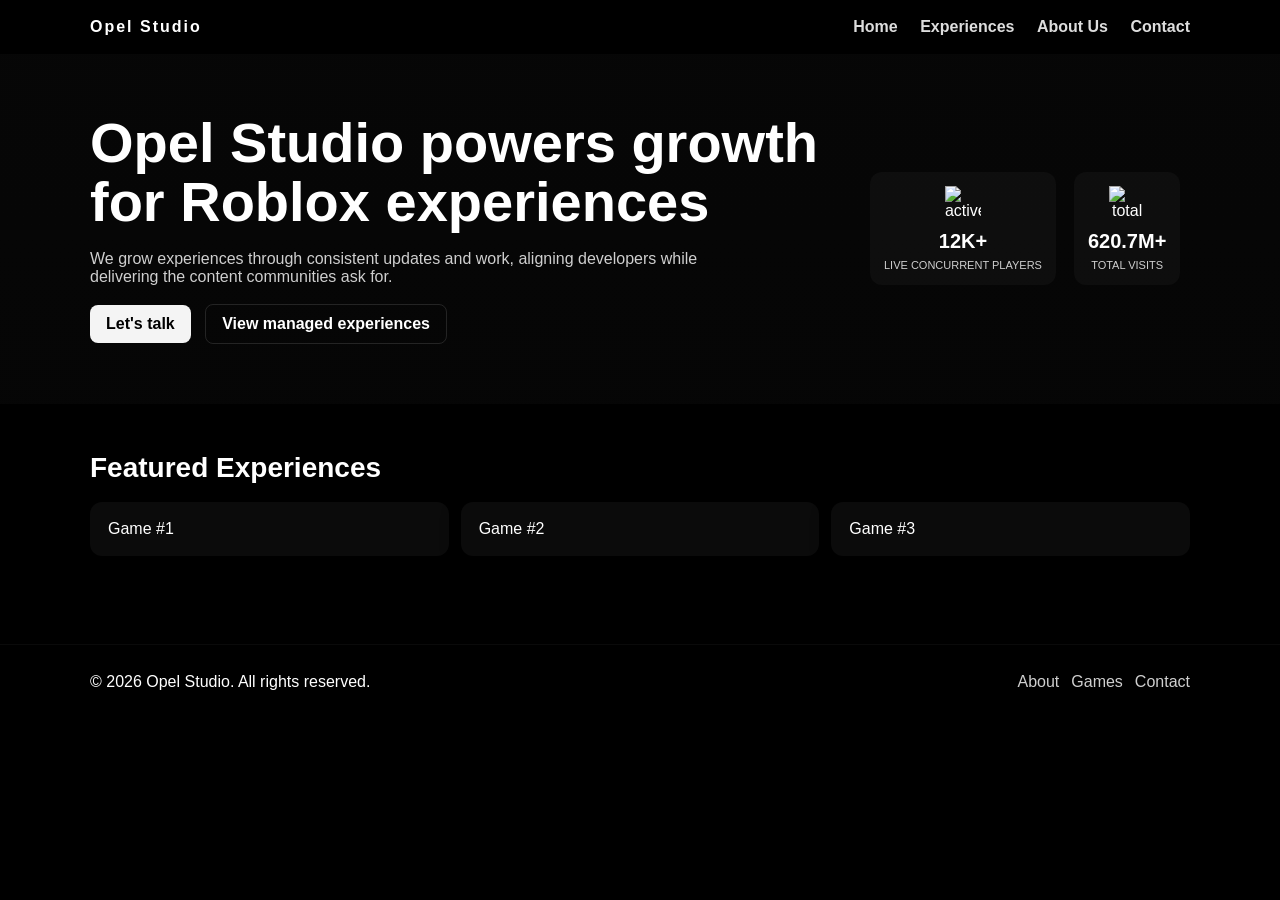
==== index.html @ bd3140bf "Add files via upload" ====
<!DOCTYPE html>
<html lang="en">
<head>
    <meta charset="utf-8">
    <meta name="viewport" content="width=device-width, initial-scale=1">
    <title>First CSS Test</title>
    <link rel="stylesheet" href="style.css">
</head>
<body>
    <header class="site-header">
        <div class="container">
            <a class="logo" href="index.html">
                <img src="https://nordicgames.dev/logo.svg" alt="Nordic Studio logo" onerror="this.style.display='none'">
                <span class="site-title">Opel Studio</span>
            </a>
            <nav class="main-nav">
                <a href="index.html">Home</a>
                <a href="experiences.html">Experiences</a>
                <a href="about.html">About Us</a>
                <a href="contact.html">Contact</a>
            </nav>
        </div>
    </header>

    <main>
        <section class="hero">
            <div class="container hero-inner">
                <div class="hero-copy">
                    <h1>Opel Studio powers growth for Roblox experiences</h1>
                    <p class="hero-sub">We grow experiences through consistent updates and work, aligning developers while delivering the content communities ask for.</p>
                    <div class="hero-cta">
                        <a class="btn" href="contact.html">Let's talk</a>
                        <a class="btn ghost" href="experiences.html">View managed experiences</a>
                    </div>
                </div>
                <div class="hero-stats">
                    <div class="stat"><img src="https://nordicgames.dev/ccu.png" alt="active players"><div class="stat-num">12K+</div><div class="stat-label">LIVE CONCURRENT PLAYERS</div></div>
                    <div class="stat"><img src="https://nordicgames.dev/play.png" alt="total visits"><div class="stat-num">620.7M+</div><div class="stat-label">TOTAL VISITS</div></div>
                </div>
            </div>
        </section>

        <section class="portfolio container">
            <h2>Featured Experiences</h2>
            <div class="grid">
                <a class="card" href="https://tse2.mm.bing.net/th/id/OIP.yTwU8PWSsUjAcTZhjfIxRQHaBm?rs=1&pid=ImgDetMain&o=7&rm=3">Game #1</a>
                <a class="card" href="https://tse2.mm.bing.net/th/id/OIP.yTwU8PWSsUjAcTZhjfIxRQHaBm?rs=1&pid=ImgDetMain&o=7&rm=3">Game #2</a>
                <a class="card" href="https://tse2.mm.bing.net/th/id/OIP.yTwU8PWSsUjAcTZhjfIxRQHaBm?rs=1&pid=ImgDetMain&o=7&rm=3">Game #3</a>
            </div>
        </section>
    </main>

    <footer class="site-footer">
        <div class="container">
            <div>© 2026 Opel Studio. All rights reserved.</div>
            <nav class="footer-nav"><a href="/about">About</a><a href="experiences.html">Games</a><a href="contact.html">Contact</a></nav>
        </div>
    </footer>
</body>
</html>
---- style.css ----
/* Basic page reset */
html, body { height: 100%; }
body {
	margin: 0;
	background-color: #000;
	font-family: Arial, Helvetica, sans-serif;
	color: #fff;
}

.image-container {
	position: relative;
	width: 100%;
	max-width: 1200px;
	height: 400px;
	margin: 0 auto;
	overflow: hidden;
}

.bg-image {
	position: absolute;
	inset: 0;
	background-image: url('https://images.mobi.gg/uploads/2023/11/993/banner-roblox.webp');
	background-size: cover;
	background-position: center;
	transform: scale(1.5);
	filter: blur(2px) brightness(0.45);
}

.overlay-text {
	position: absolute;
	top: 50%;
	left: 50%;
	transform: translate(-50%, -50%);
	z-index: 1;
	text-align: center;
	font-weight: 700;
	font-size: clamp(24px, 6vw, 60px);
	padding: 0 1rem;
	text-shadow: 0 2px 6px rgba(0,0,0,0.6);
}

/* Responsive tweaks */
@media (max-width: 480px) {
	.image-container { height: 260px; }
}

/* New layout styles for Nordic-like site */
.container { max-width: 1100px; margin: 0 auto; padding: 0 20px; }
.site-header { background: transparent; padding: 18px 0; position: sticky; top: 0; z-index: 50; }
.site-header .container { display:flex; align-items:center; justify-content:space-between; }
.logo { display:flex; align-items:center; gap:12px; color:#fff; text-decoration:none; }
.logo img { height:36px; display:block; }
.site-title { font-weight:700; letter-spacing:2px; }
.main-nav a { color:#ddd; margin-left:18px; text-decoration:none; font-weight:600; }

.hero { padding: 60px 0; background: linear-gradient(180deg, rgba(7,7,7,0.9), rgba(6,6,6,0.95)); }
.hero-inner { display:flex; gap:40px; align-items:center; }
.hero-copy { flex:1; }
.hero h1 { font-size: clamp(28px, 4.8vw, 56px); margin:0 0 18px; line-height:1.05; }
.hero-sub { color:#cfcfcf; max-width:620px; margin-bottom:18px; }
.hero-cta .btn { display:inline-block; background:#f4f4f4; color:#000; padding:10px 16px; border-radius:8px; text-decoration:none; margin-right:10px; font-weight:700; }
.hero-cta .btn.ghost { background:transparent; color:#fff; border:1px solid rgba(255,255,255,0.12); }

.hero-stats { display:flex; gap:18px; width:320px; flex-shrink:0; }
.stat { background: rgba(255,255,255,0.03); padding:14px; border-radius:12px; text-align:center; }
.stat img { width:36px; height:36px; display:block; margin:0 auto 8px; }
.stat-num { font-size:20px; font-weight:800; }
.stat-label { font-size:11px; color:#cfcfcf; margin-top:6px; }

.portfolio { padding:48px 0; }
.portfolio h2 { margin:0 0 18px; font-size:28px; }
.grid { display:grid; grid-template-columns: repeat(auto-fit,minmax(220px,1fr)); gap:12px; }
.card { display:block; background:#0b0b0b; padding:18px; border-radius:12px; color:#fff; text-decoration:none; box-shadow: 0 6px 18px rgba(0,0,0,0.6); }

.site-footer { padding:28px 0; border-top:1px solid rgba(255,255,255,0.04); margin-top:40px; }
.site-footer .container { display:flex; justify-content:space-between; align-items:center; }
.footer-nav a { color:#cfcfcf; margin-left:12px; text-decoration:none; }

@media (max-width: 880px) {
	.hero-inner { flex-direction:column; align-items:flex-start; }
	.hero-stats { width:100%; display:flex; justify-content:space-between; }
}

/* Utility */
.text-center { text-align: center; }
.text-size { font-size: clamp(1px, 8vw, 80px); }
center-img { display: block; margin: 10 auto; }

/* Experiences Grid */
.experiences-grid {
  display: grid;
  grid-template-columns: repeat(3, 1fr);
  gap: 24px;
  margin: 40px 0;
}

.exp-card {
  display: block;
  text-decoration: none;
  color: #fff;
  border-radius: 16px;
  overflow: hidden;
  background: #0a0a0a;
  border: 1px solid rgba(255, 255, 255, 0.1);
  transition: transform 0.3s ease, box-shadow 0.3s ease, border-color 0.3s ease;
  cursor: pointer;
}

.exp-card:hover {
  transform: scale(1.06);
  box-shadow: 0 12px 32px rgba(0, 150, 255, 0.3);
  border-color: rgba(0, 150, 255, 0.5);
}

.exp-card img {
  width: 100%;
  height: 200px;
  object-fit: cover;
  display: block;
}

.card-info {
  padding: 16px;
}

.card-info h3 {
  margin: 0 0 6px;
  font-size: 16px;
  font-weight: 600;
}

.creator {
  margin: 0 0 10px;
  font-size: 13px;
  color: #bbb;
}

.stats {
  font-size: 12px;
  color: #999;
}

.stats span {
  margin-right: 12px;
}

@media (max-width: 1024px) {
  .experiences-grid {
    grid-template-columns: repeat(2, 1fr);
  }
}

@media (max-width: 640px) {
  .experiences-grid {
    grid-template-columns: 1fr;
  }
}

/* Contact Page Styles */
.contact-section {
  padding: 60px 0;
  background: #000;
}

.contact-container {
  display: grid;
  grid-template-columns: 1fr 1fr;
  gap: 60px;
  align-items: start;
}

.contact-label {
  display: inline-block;
  font-size: 12px;
  letter-spacing: 2px;
  color: #888;
  margin-bottom: 16px;
}

.contact-left h1 {
  font-size: clamp(28px, 4vw, 48px);
  margin: 0 0 18px;
  line-height: 1.1;
}

.contact-desc {
  color: #bbb;
  line-height: 1.6;
  margin-bottom: 32px;
}

.contact-methods {
  display: flex;
  flex-direction: column;
  gap: 16px;
  margin-bottom: 32px;
}

.contact-method {
  display: flex;
  gap: 16px;
  padding: 18px;
  border: 1px solid rgba(255, 255, 255, 0.1);
  border-radius: 12px;
  text-decoration: none;
  color: #fff;
  transition: border-color 0.3s ease;
}

.contact-method:hover {
  border-color: rgba(0, 150, 255, 0.5);
}

.email-method {
  cursor: default;
}

.email-method:hover {
  border-color: rgba(255, 255, 255, 0.1);
}

.method-icon {
  font-size: 32px;
  flex-shrink: 0;
}

.method-content h3 {
  margin: 0 0 6px;
  font-size: 16px;
}

.method-content p {
  margin: 0;
  font-size: 13px;
  color: #bbb;
}

.method-content small {
  color: #888;
  display: block;
  margin-top: 4px;
}

.help-box {
  border: 1px solid rgba(255, 255, 255, 0.1);
  border-radius: 12px;
  padding: 24px;
  background: rgba(255, 255, 255, 0.02);
}

.help-box h3 {
  margin: 0 0 16px;
  font-size: 16px;
}

.help-box ul {
  list-style: none;
  padding: 0;
  margin: 0;
}

.help-box li {
  font-size: 14px;
  color: #bbb;
  line-height: 1.6;
  margin-bottom: 12px;
  padding-left: 20px;
  position: relative;
}

.help-box li:before {
  content: "•";
  color: #0096ff;
  position: absolute;
  left: 0;
}

/* Form Styles */
.contact-right {
  position: sticky;
  top: 100px;
}

.form-box {
  border: 1px solid rgba(255, 255, 255, 0.1);
  border-radius: 12px;
  padding: 32px;
  background: rgba(255, 255, 255, 0.02);
}

.form-box h2 {
  margin: 0 0 10px;
  font-size: 20px;
}

.form-desc {
  color: #bbb;
  font-size: 13px;
  margin-bottom: 24px;
  line-height: 1.6;
}

form {
  display: flex;
  flex-direction: column;
}

.form-row {
  display: grid;
  grid-template-columns: 1fr 1fr;
  gap: 16px;
  margin-bottom: 16px;
}

.form-group {
  display: flex;
  flex-direction: column;
  margin-bottom: 16px;
}

.form-group label {
  font-size: 13px;
  font-weight: 600;
  margin-bottom: 8px;
  color: #fff;
}

.form-group input,
.form-group select,
.form-group textarea {
  background: rgba(255, 255, 255, 0.05);
  border: 1px solid rgba(255, 255, 255, 0.1);
  color: #fff;
  padding: 10px 12px;
  border-radius: 8px;
  font-family: inherit;
  font-size: 13px;
}

.form-group input::placeholder,
.form-group textarea::placeholder {
  color: rgba(255, 255, 255, 0.3);
}

.form-group input:focus,
.form-group select:focus,
.form-group textarea:focus {
  outline: none;
  border-color: rgba(0, 150, 255, 0.5);
  background: rgba(0, 150, 255, 0.05);
}

.form-group textarea {
  resize: vertical;
  font-family: inherit;
}

.form-note {
  font-size: 12px;
  color: #888;
  margin: 12px 0;
}

.submit-btn {
  background: #444;
  color: #fff;
  border: none;
  padding: 12px 24px;
  border-radius: 8px;
  font-weight: 700;
  letter-spacing: 1px;
  cursor: pointer;
  transition: background 0.3s ease;
  margin-top: 8px;
}

.submit-btn:hover {
  background: #555;
}

/* Responsive */
@media (max-width: 1024px) {
  .contact-container {
    grid-template-columns: 1fr;
    gap: 40px;
  }
  
  .contact-right {
    position: static;
  }
}

@media (max-width: 640px) {
  .form-row {
    grid-template-columns: 1fr;
  }
}

/* About Page Styles */
.about-hero {
  position: relative;
  height: 500px;
  display: flex;
  align-items: center;
  justify-content: center;
  overflow: hidden;
  background: #000;
}

.about-hero-bg {
  position: absolute;
  inset: 0;
  background-size: cover;
  background-position: center;
  opacity: 0.25;
  z-index: 0;
}

.about-hero-bg::after {
  content: '';
  position: absolute;
  inset: 0;
  background: linear-gradient(180deg, rgba(0, 0, 0, 0.6), rgba(0, 0, 0, 0.8));
}

.about-hero-content {
  position: relative;
  z-index: 1;
  text-align: center;
}

.about-label {
  display: inline-block;
  font-size: 12px;
  letter-spacing: 2px;
  color: #888;
  margin-bottom: 16px;
}

.about-hero h1 {
  font-size: clamp(36px, 5vw, 56px);
  margin: 0 0 16px;
  line-height: 1.1;
}

.about-subtitle {
  color: #bbb;
  font-size: 18px;
  margin: 0 0 24px;
  max-width: 600px;
  margin-left: auto;
  margin-right: auto;
  line-height: 1.5;
}

.btn-primary {
  display: inline-block;
  background: #0096ff;
  color: #fff;
  padding: 12px 28px;
  border-radius: 8px;
  text-decoration: none;
  font-weight: 700;
  transition: background 0.3s ease;
}

.btn-primary:hover {
  background: #0078cc;
}

/* Studio Section */
.studio-section {
  padding: 80px 0;
  background: #000;
}

.studio-label {
  display: inline-block;
  font-size: 12px;
  letter-spacing: 2px;
  color: #888;
  margin-bottom: 16px;
}

.studio-section h2 {
  font-size: clamp(32px, 4vw, 48px);
  margin: 0 0 24px;
  line-height: 1.1;
}

.studio-desc {
  color: #bbb;
  font-size: 16px;
  line-height: 1.7;
  margin-bottom: 48px;
  max-width: 700px;
}

/* Service Cards */
.service-cards {
  display: grid;
  grid-template-columns: repeat(3, 1fr);
  gap: 24px;
  margin-top: 40px;
}

.service-card {
  border: 1px solid rgba(255, 255, 255, 0.1);
  border-radius: 12px;
  padding: 32px;
  background: rgba(255, 255, 255, 0.02);
  transition: border-color 0.3s ease, background 0.3s ease;
}

.service-card:hover {
  border-color: rgba(0, 150, 255, 0.5);
  background: rgba(0, 150, 255, 0.05);
}

.service-icon {
  font-size: 40px;
  margin-bottom: 16px;
}

.service-card h3 {
  font-size: 18px;
  margin: 0 0 12px;
  font-weight: 700;
}

.service-card p {
  color: #bbb;
  font-size: 14px;
  line-height: 1.6;
  margin: 0;
}

/* CTA Section */
.cta-section {
  padding: 60px 0;
  background: #000;
}

.cta-box {
  border: 1px solid rgba(255, 255, 255, 0.1);
  border-radius: 12px;
  padding: 48px;
  background: rgba(255, 255, 255, 0.02);
  text-align: center;
}

.cta-box h2 {
  font-size: 32px;
  margin: 0 0 12px;
}

.cta-box p {
  color: #bbb;
  font-size: 16px;
  margin: 0 0 24px;
  max-width: 500px;
  margin-left: auto;
  margin-right: auto;
}

.cta-btn {
  display: inline-block;
  background: #444;
  color: #fff;
  padding: 12px 24px;
  border-radius: 8px;
  text-decoration: none;
  font-weight: 700;
  transition: background 0.3s ease;
}

.cta-btn:hover {
  background: #555;
}

/* Responsive About */
@media (max-width: 1024px) {
  .service-cards {
    grid-template-columns: repeat(2, 1fr);
  }
}

@media (max-width: 640px) {
  .about-hero {
    height: 400px;
  }
  
  .service-cards {
    grid-template-columns: 1fr;
  }
  
  .cta-box {
    padding: 32px;
  }
}
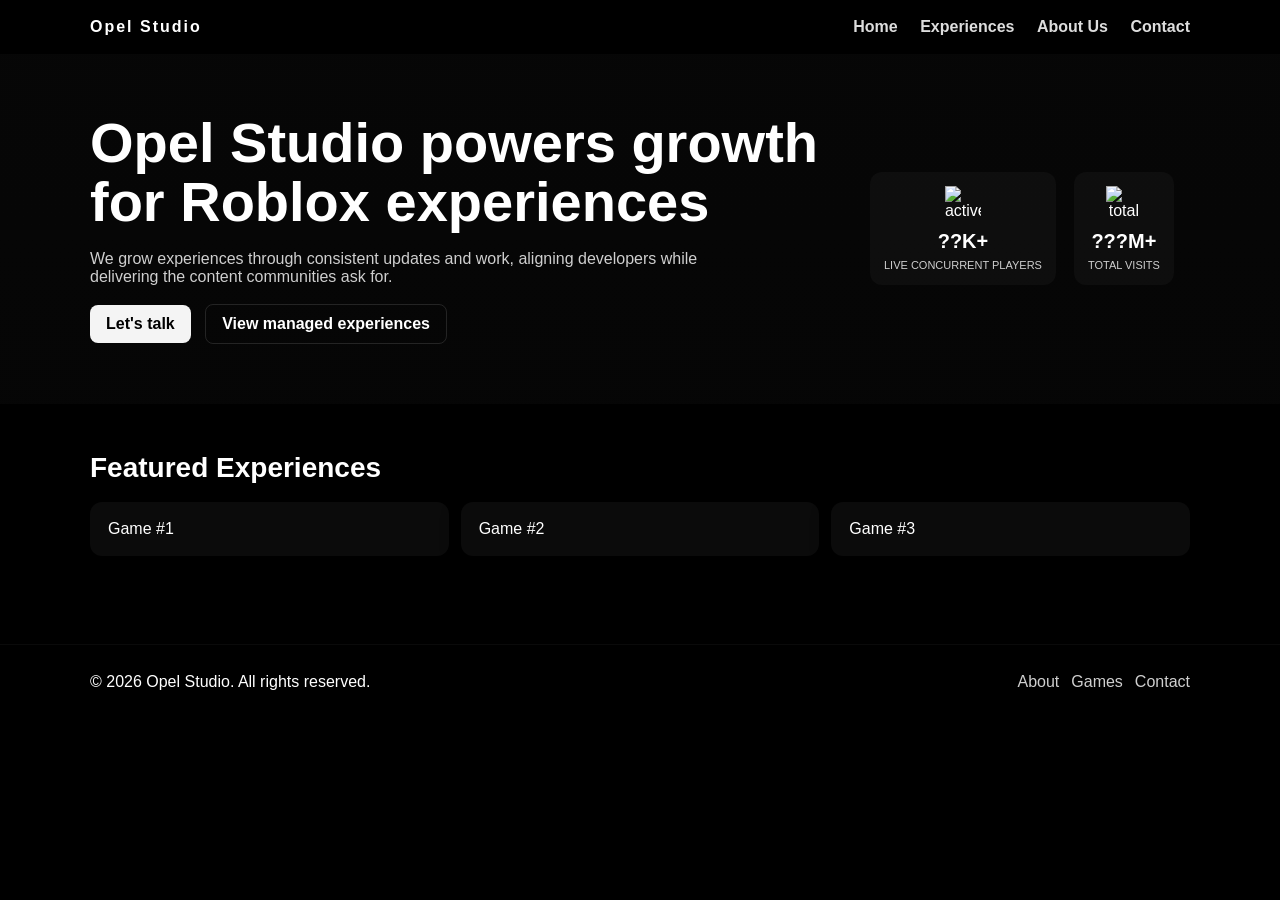
==== commit f0d6d0e4: "Fix HTML encoding issues in index.html" ====
--- a/index.html
+++ b/index.html
@@ -34,8 +34,8 @@
                     </div>
                 </div>
                 <div class="hero-stats">
-                    <div class="stat"><img src="https://nordicgames.dev/ccu.png" alt="active players"><div class="stat-num">12K+</div><div class="stat-label">LIVE CONCURRENT PLAYERS</div></div>
-                    <div class="stat"><img src="https://nordicgames.dev/play.png" alt="total visits"><div class="stat-num">620.7M+</div><div class="stat-label">TOTAL VISITS</div></div>
+                    <div class="stat"><img src="https://nordicgames.dev/ccu.png" alt="active players"><div class="stat-num">??K+</div><div class="stat-label">LIVE CONCURRENT PLAYERS</div></div>
+                    <div class="stat"><img src="https://nordicgames.dev/play.png" alt="total visits"><div class="stat-num">???M+</div><div class="stat-label">TOTAL VISITS</div></div>
                 </div>
             </div>
         </section>
@@ -53,8 +53,8 @@
     <footer class="site-footer">
         <div class="container">
             <div>© 2026 Opel Studio. All rights reserved.</div>
-            <nav class="footer-nav"><a href="/about">About</a><a href="experiences.html">Games</a><a href="contact.html">Contact</a></nav>
+            <nav class="footer-nav"><a href="about.html">About</a><a href="experiences.html">Games</a><a href="contact.html">Contact</a></nav>
         </div>
     </footer>
 </body>
-</html>+</html>
